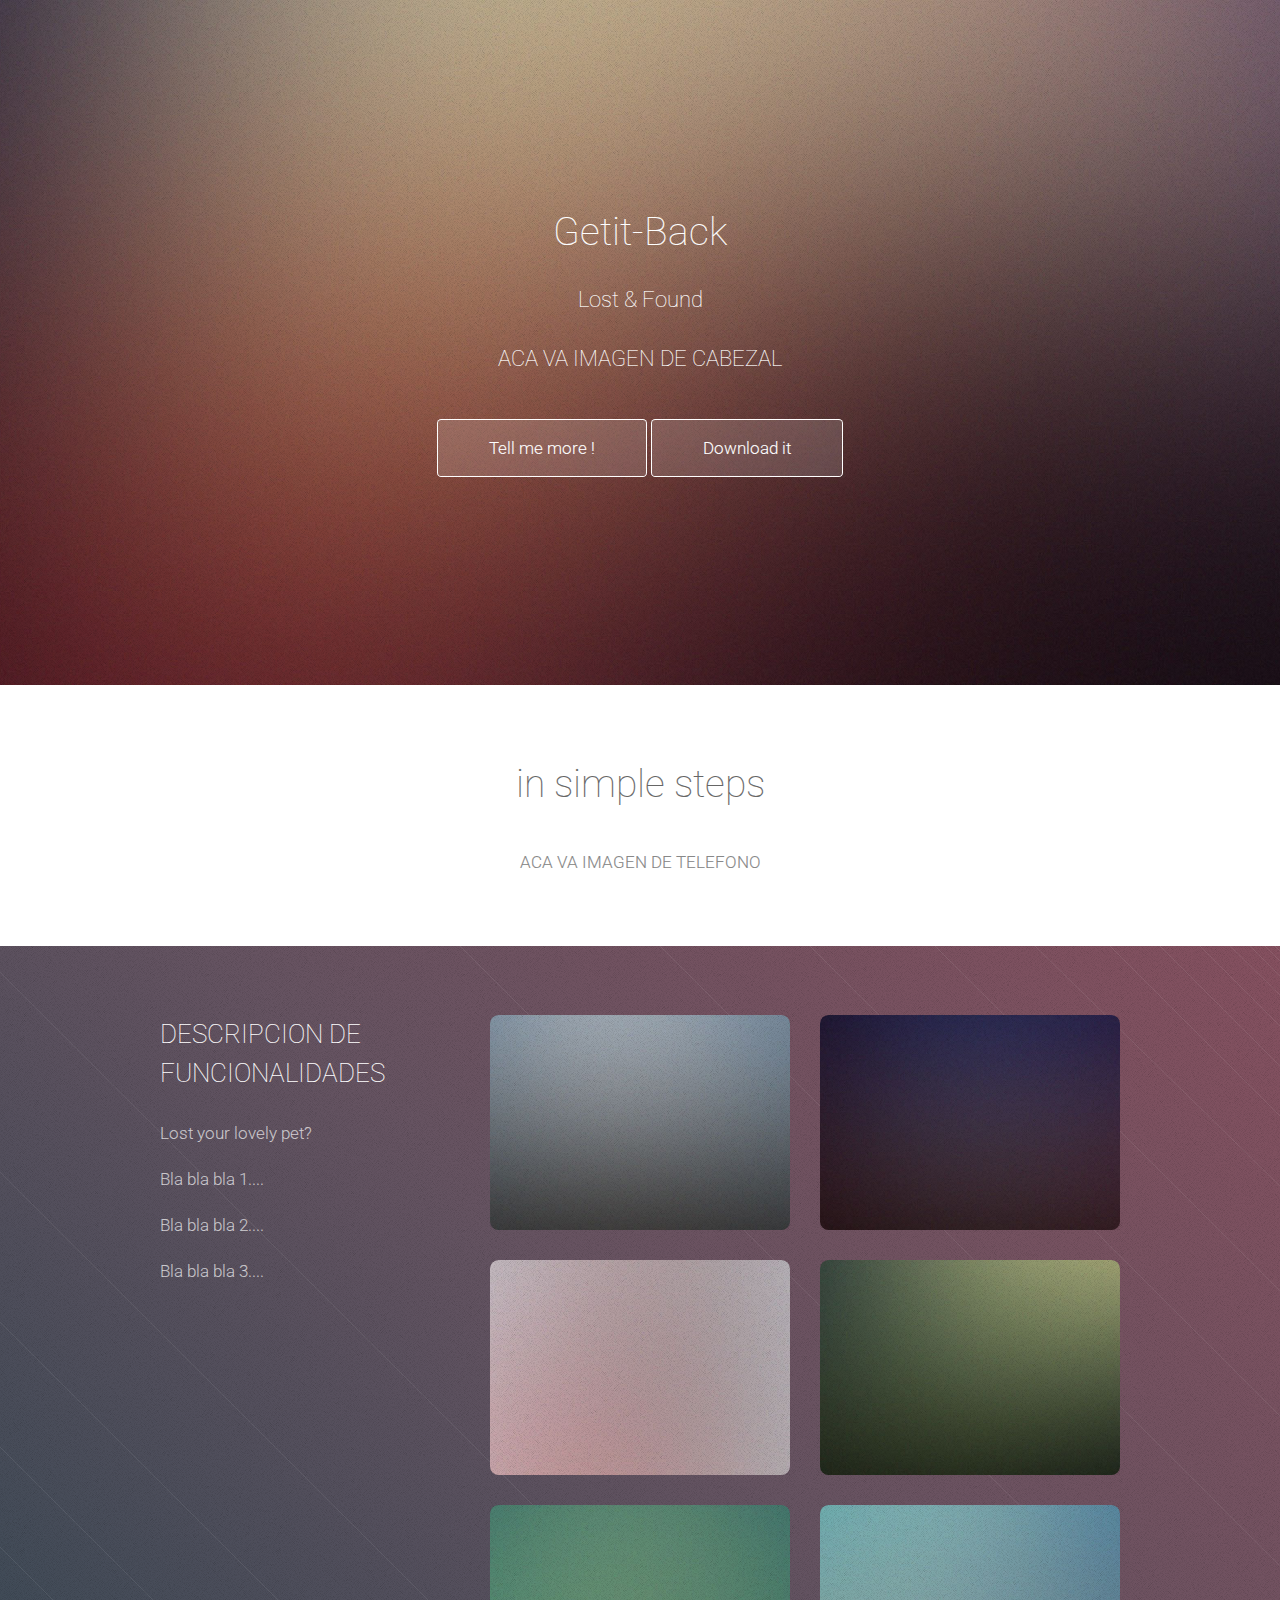
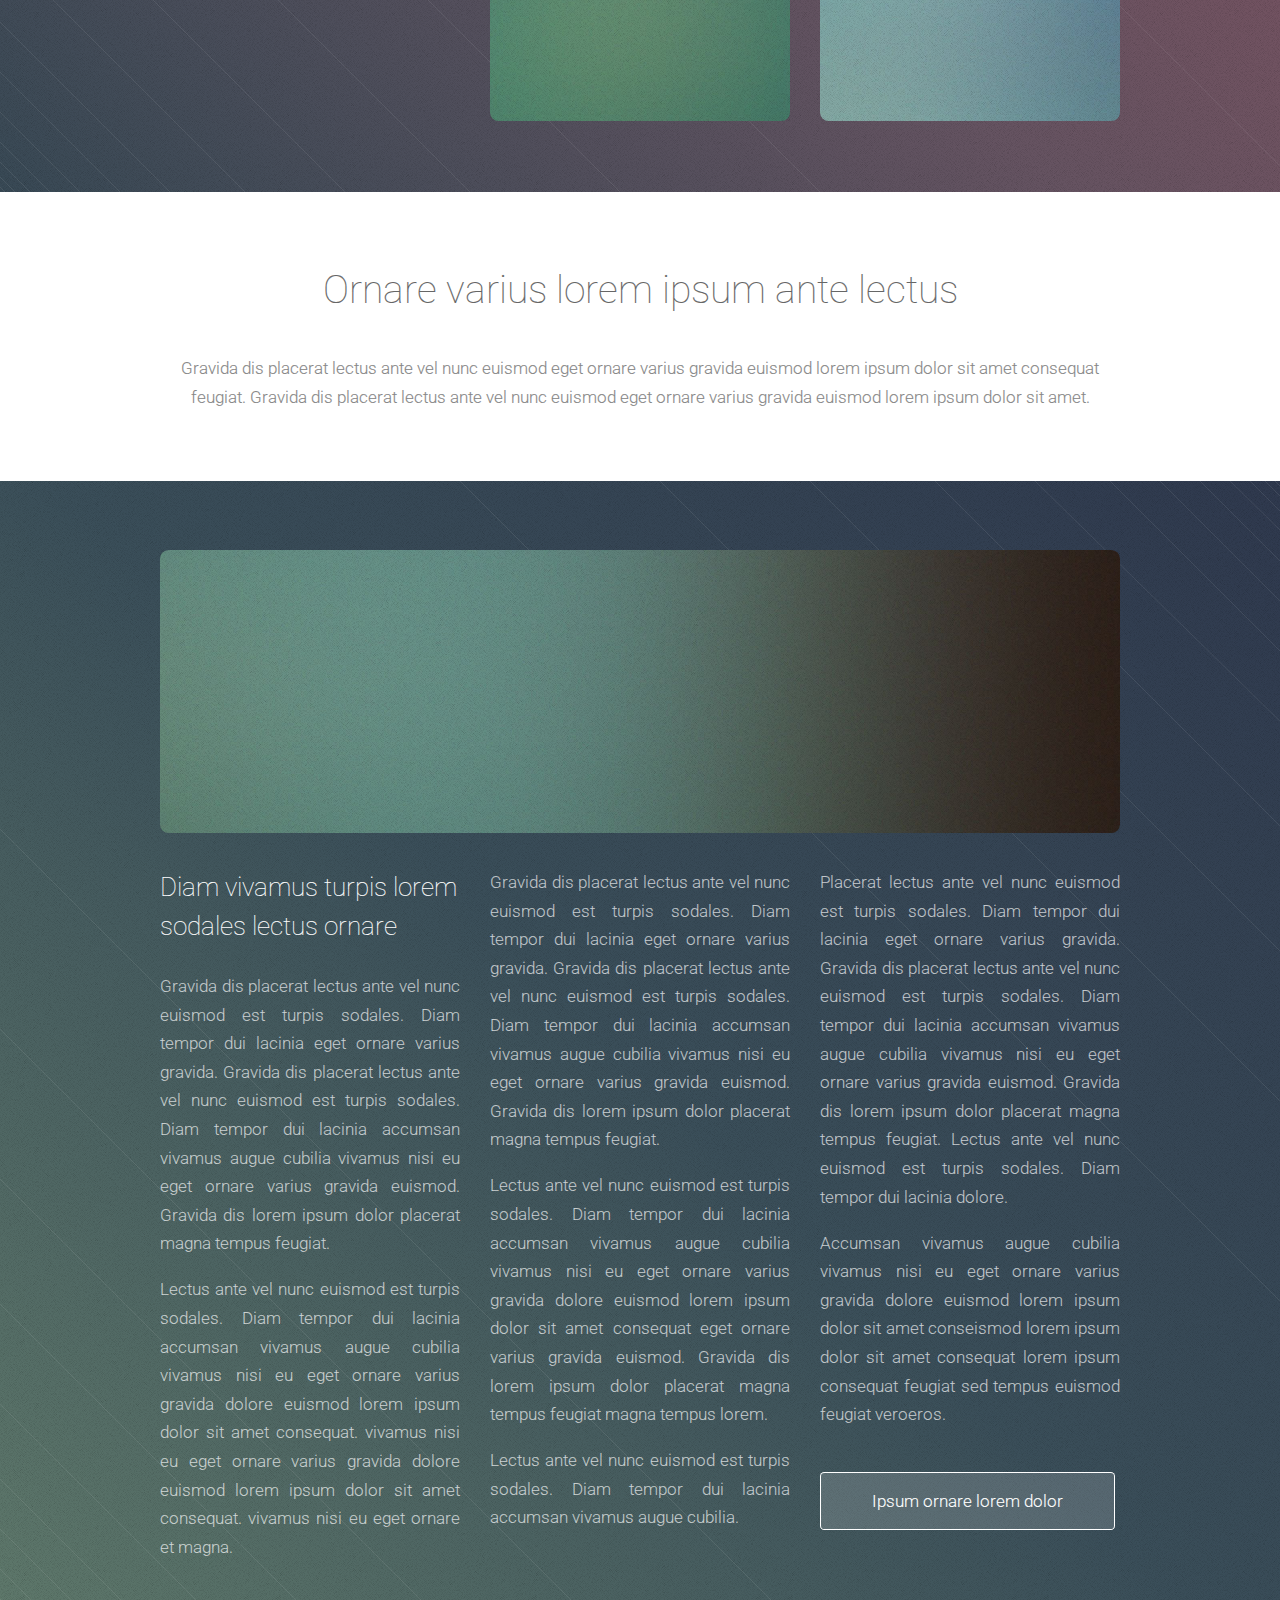
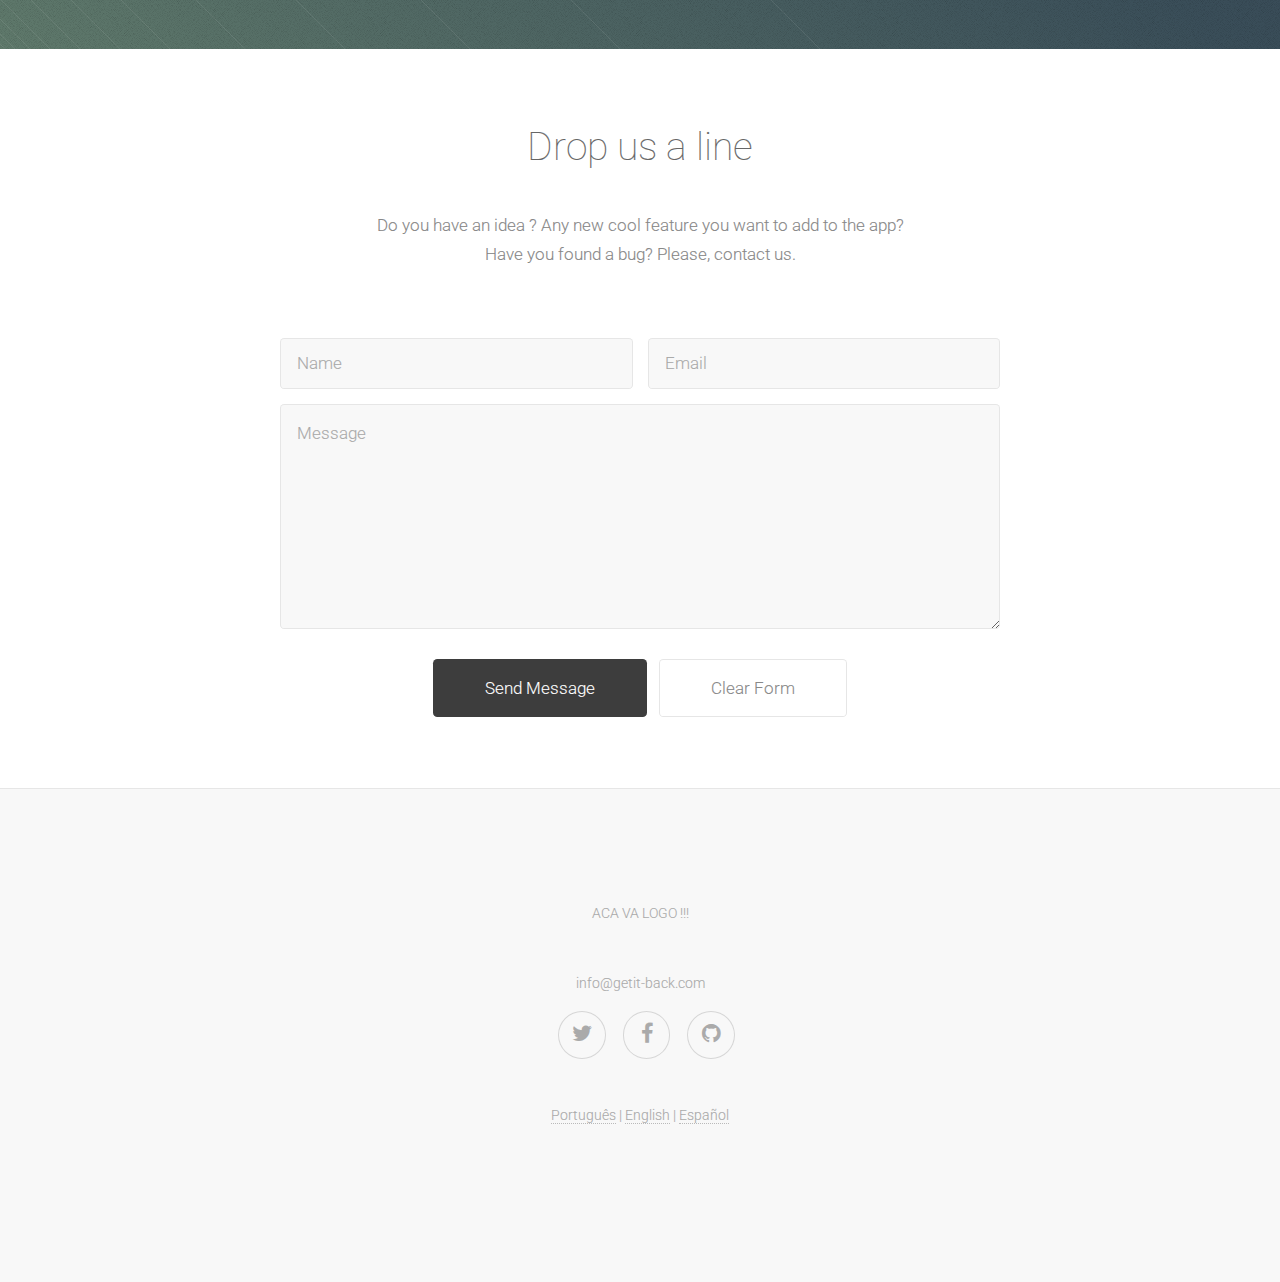
==== index.html @ 17715664 "version 1" ====
<!DOCTYPE HTML>
<!--
        Getit-back.com
	Free for personal and commercial use under the CCA 3.0 license
-->
<html>
	<head>
		<title>Getit Back</title>
		<meta http-equiv="content-type" content="text/html; charset=utf-8" />
		<meta name="description" content="" />
		<meta name="keywords" content="" />
		<!--[if lte IE 8]><script src="css/ie/html5shiv.js"></script><![endif]-->
		<script src="js/jquery.min.js"></script>
		<script src="js/jquery.scrolly.min.js"></script>
		<script src="js/skel.min.js"></script>
		<script src="js/init.js"></script>
		<noscript>
			<link rel="stylesheet" href="css/skel.css" />
			<link rel="stylesheet" href="css/style.css" />
			<link rel="stylesheet" href="css/style-wide.css" />
		</noscript>
		<!--[if lte IE 8]><link rel="stylesheet" href="css/ie/v8.css" /><![endif]-->
		<!--[if lte IE 9]><link rel="stylesheet" href="css/ie/v9.css" /><![endif]-->
	</head>
	<body>

		<!-- Header -->
			<section id="header" class="dark">
				<header>
					<h1>Getit-Back</h1>
					<p>Lost & Found</p>
                                        <p>ACA VA IMAGEN DE CABEZAL</p>
				</header>
				<footer>
					<a href="#second" class="button scrolly">Tell me more !</a>  <a href="http://play.google.com" class="button scrolly">Download it</a>
				</footer>
			</section>

 	<!-- First -->
		<!--
			<section id="first" class="main">

				<header>
					<div class="container">
						<h2>Find your lost objects</h2>
						<p>Getit Back your lost objects</p>
                                                <p>Get rewards for the ones you found</p>
					</div>
				</header>
				<div class="content dark style1 featured">
					<div class="container">
						<div class="row">
							<div class="4u">
								<section>
									<span class="feature-icon"><span class="icon fa-clock-o"></span></span>
									<header>
										<h3>Gravida</h3>
									</header>
									<p>Gravida dis placerat lectus ante vel nunc euismod est turpis sodales.
									Diam tempor dui lacinia accumsan vivamus. Gravida dis placerat lectus
									ante vel nunc euismod est turpis sodales. Diam tempor dui lacinia
									accumsan vivamus.</p>
								</section>
							</div>
							<div class="4u">
								<section>
									<span class="feature-icon"><span class="icon fa-bolt"></span></span>
									<header>
										<h3>Vivamus</h3>
									</header>
									<p>Gravida dis placerat lectus ante vel nunc euismod est turpis sodales.
									Diam tempor dui lacinia accumsan vivamus. Gravida dis placerat lectus
									ante vel nunc euismod est turpis sodales. Diam tempor dui lacinia
									accumsan vivamus.</p>
								</section>
							</div>
							<div class="4u">
								<section>
									<span class="feature-icon"><span class="icon fa-cloud"></span></span>
									<header>
										<h3>Accumsan</h3>
									</header>
									<p>Gravida dis placerat lectus ante vel nunc euismod est turpis sodales.
									Diam tempor dui lacinia accumsan vivamus. Gravida dis placerat lectus
									ante vel nunc euismod est turpis sodales. Diam tempor dui lacinia
									accumsan vivamus.</p>
								</section>
							</div>
						</div>
						<div class="row">
							<div class="12u">
								<footer>
									<a href="#second" class="button scrolly">Gravida tempor lacinia</a>
								</footer>
							</div>
						</div>
					</div>
				</div>
			</section>
                                 -->
		<!-- Second -->
			<section id="second" class="main">
				<header>
					<div class="container">
						<h2>in simple steps</h2>
						<p>ACA VA IMAGEN DE TELEFONO </p>
					</div>
				</header>
				<div class="content dark style2">
					<div class="container">
						<div class="row">
							<div class="4u">
								<section>
									<h3>DESCRIPCION DE FUNCIONALIDADES</h3>
									<p>Lost your lovely pet?</p>
									<p>Bla bla bla 1....</p>
									<p>Bla bla bla 2....</p>
									<p>Bla bla bla 3....</p>
									<footer>
									<!--	<a href="#third" class="button scrolly">Accumsan nisi tempor</a>-->
									</footer>
								</section>
							</div>
							<div class="8u">
								<div class="row no-collapse">
									<div class="6u"><a href="#" class="image fit"><img src="images/pic01.jpg" alt="" /></a></div>
									<div class="6u"><a href="#" class="image fit"><img src="images/pic02.jpg" alt="" /></a></div>
								</div>
								<div class="row no-collapse">
									<div class="6u"><a href="#" class="image fit"><img src="images/pic03.jpg" alt="" /></a></div>
									<div class="6u"><a href="#" class="image fit"><img src="images/pic04.jpg" alt="" /></a></div>
								</div>
								<div class="row no-collapse">
									<div class="6u"><a href="#" class="image fit"><img src="images/pic05.jpg" alt="" /></a></div>
									<div class="6u"><a href="#" class="image fit"><img src="images/pic06.jpg" alt="" /></a></div>
								</div>
							</div>
						</div>
					</div>
				</div>
			</section>
			
		<!-- Third -->

			<section id="third" class="main">
				<header>
					<div class="container">
						<h2>Ornare varius lorem ipsum ante lectus</h2>
						<p>Gravida dis placerat lectus ante vel nunc euismod eget ornare varius gravida euismod lorem ipsum dolor sit amet consequat<br />
						feugiat. Gravida dis placerat lectus ante vel nunc euismod eget ornare varius gravida euismod lorem ipsum dolor sit amet.</p>
					</div>
				</header>
				<div class="content dark style3">
					<div class="container">
						<span class="image featured"><img src="images/pic07.jpg" alt="" /></span>
						<div class="row">
							<div class="4u">
								<h3>Diam vivamus turpis lorem sodales lectus ornare</h3>
								<p>Gravida dis placerat lectus ante vel nunc euismod est turpis sodales. Diam 
								tempor dui lacinia eget ornare varius gravida. Gravida dis placerat lectus ante 
								vel nunc euismod est turpis sodales. Diam tempor dui lacinia accumsan vivamus 
								augue cubilia vivamus nisi eu eget ornare varius gravida euismod.  Gravida dis 
								lorem ipsum dolor placerat magna tempus feugiat.</p>
								<p>Lectus ante vel nunc euismod est turpis sodales. Diam tempor dui lacinia 
								accumsan vivamus augue cubilia vivamus nisi eu eget ornare varius gravida dolore 
								euismod lorem ipsum dolor sit amet consequat. vivamus nisi eu eget ornare varius 
								gravida dolore euismod lorem ipsum dolor sit amet consequat. vivamus nisi eu 
								eget ornare et magna.</p>
							</div>
							<div class="4u">
								<p>Gravida dis placerat lectus ante vel nunc euismod est turpis sodales. Diam 
								tempor dui lacinia eget ornare varius gravida. Gravida dis placerat lectus ante 
								vel nunc euismod est turpis sodales. Diam tempor dui lacinia accumsan vivamus 
								augue cubilia vivamus nisi eu eget ornare varius gravida euismod.  Gravida dis 
								lorem ipsum dolor placerat magna tempus feugiat.</p>
								<p>Lectus ante vel nunc euismod est turpis sodales. Diam tempor dui lacinia 
								accumsan vivamus augue cubilia vivamus nisi eu eget ornare varius gravida dolore 
								euismod lorem ipsum dolor sit amet consequat eget ornare varius gravida euismod.
								Gravida dis lorem ipsum dolor placerat magna tempus feugiat magna tempus lorem.</p>
								<p>Lectus ante vel nunc euismod est turpis sodales. Diam tempor dui lacinia 
								accumsan vivamus augue cubilia.</p>
							</div>
							<div class="4u">
								<p>Placerat lectus ante vel nunc euismod est turpis sodales. Diam tempor dui 
								lacinia eget ornare varius gravida. Gravida dis placerat lectus ante vel nunc 
								euismod est turpis sodales. Diam tempor dui lacinia accumsan vivamus augue 
								cubilia vivamus nisi eu eget ornare varius gravida euismod.  Gravida dis 
								lorem ipsum dolor placerat magna tempus feugiat. Lectus ante vel nunc euismod 
								est turpis sodales. Diam tempor dui lacinia dolore.</p>
								<p>Accumsan vivamus augue cubilia vivamus nisi eu eget ornare varius gravida 
								dolore euismod lorem ipsum dolor sit amet conseismod lorem ipsum dolor sit amet 
								consequat lorem ipsum consequat feugiat sed tempus euismod feugiat veroeros.</p>
								<footer>
									<a href="#fourth" class="button scrolly">Ipsum ornare lorem dolor</a>
								</footer>
							</div>
						</div>
					</div>
				</div>
			</section>
                              
		<!-- Fourth -->
			<section id="fourth" class="main">
				<header>
					<div class="container">
						<h2>Drop us a line</h2>
						<p>Do you have an idea ? Any new cool feature you want to add to the app?  <br />
						Have you found a bug? Please, contact us.</p>
					</div>
				</header>
				<div class="content style4 featured">
					<div class="container 75%">
						<form method="post" action="#">
							<div class="row 50%">
								<div class="6u"><input type="text" placeholder="Name" /></div>
								<div class="6u"><input type="text" placeholder="Email" /></div>
							</div>
							<div class="row 50%">
								<div class="12u"><textarea name="message" placeholder="Message"></textarea></div>
							</div>
							<div class="row">
								<div class="12u">
									<ul class="actions">
										<li><input type="submit" class="button" value="Send Message" /></li>
										<li><input type="reset" class="button alt" value="Clear Form" /></li>
									</ul>
								</div>
							</div>
						</form>
					</div>
				</div>
			</section>

		<!-- Footer -->
			<section id="footer">
			
                               <div class="copyright">
					<ul class="menu">
						<li>ACA VA LOGO !!! </li>
					</ul>
				</div>

                                <div class="copyright">
					<ul class="menu">
						<li>info@getit-back.com </li>
					</ul>
				</div>

				<ul class="icons">

					<li><a href="" class="icon fa-twitter"><span class="label">Twitter</span></a></li>
					<li><a href="#" class="icon fa-facebook"><span class="label">Facebook</span></a></li>
					<li><a href="https://github.com/Getit-back" class="icon fa-github"><span class="label">GitHub</span></a></li>
				</ul>
				<div class="copyright">
					<ul class="menu">
						<li><a href="./pt/">Portugu&ecirc;s</a> | <a href="#">English</a> | <a href="./es/">Espa&ntilde;ol</a></li>
					</ul>
				</div>
			</section>

	</body>
</html>
---- css/skel.css ----
/* Resets (http://meyerweb.com/eric/tools/css/reset/ | v2.0 | 20110126 | License: none (public domain)) */

	html,body,div,span,applet,object,iframe,h1,h2,h3,h4,h5,h6,p,blockquote,pre,a,abbr,acronym,address,big,cite,code,del,dfn,em,img,ins,kbd,q,s,samp,small,strike,strong,sub,sup,tt,var,b,u,i,center,dl,dt,dd,ol,ul,li,fieldset,form,label,legend,table,caption,tbody,tfoot,thead,tr,th,td,article,aside,canvas,details,embed,figure,figcaption,footer,header,hgroup,menu,nav,output,ruby,section,summary,time,mark,audio,video{margin:0;padding:0;border:0;font-size:100%;font:inherit;vertical-align:baseline;}article,aside,details,figcaption,figure,footer,header,hgroup,menu,nav,section{display:block;}body{line-height:1;}ol,ul{list-style:none;}blockquote,q{quotes:none;}blockquote:before,blockquote:after,q:before,q:after{content:'';content:none;}table{border-collapse:collapse;border-spacing:0;}body{-webkit-text-size-adjust:none}

/* Box Model */

	*, *:before, *:after {
		-moz-box-sizing: border-box;
		-webkit-box-sizing: border-box;
		box-sizing: border-box;
	}

/* Container */

	body {
		/* min-width: (containers) */
		min-width: 1200px;
	}

	.container {
		margin-left: auto;
		margin-right: auto;
		
		/* width: (containers) */
		width: 1200px;
	}

	/* Modifiers */

		/* 125% */
			.container.\31 25\25 {
				width: 100%;
				
				/* max-width: (containers * 1.25) */
				max-width: 1500px;

				/* min-width: (containers) */
				min-width: 1200px;
			}

		/* 75% */
			.container.\37 5\25 {
				
				/* width: (containers * 0.75) */
				width: 900px;

			}

		/* 50% */
			.container.\35 0\25 {
				
				/* width: (containers * 0.50) */
				width: 600px;

			}

		/* 25% */
			.container.\32 5\25 {
				
				/* width: (containers * 0.25) */
				width: 300px;

			}

/* Grid */

	.row {
		border-bottom: solid 1px transparent;
	}
	
	.row > * {
		float: left;
	}
	
	.row:after, .row:before {
		content: '';
		display: block;
		clear: both;
		height: 0;
	}
	
	.row.uniform > * > :first-child {
		margin-top: 0;
	}
	
	.row.uniform > * > :last-child {
		margin-bottom: 0;
	}

	/* Gutters */

		/* Normal */
		
			.row > * {
				/* padding: (gutters.horizontal) 0 0 (gutters.vertical) */
				padding: 40px 0 0 40px;
			}

			.row {
				/* margin: -(gutters.horizontal) 0 0 -(gutters.vertical) */
				margin: -40px 0 0 -40px;
			}
			
			.row.uniform > * {
				/* padding: (gutters.vertical) 0 0 (gutters.vertical) */
				padding: 40px 0 0 40px;
			}

			.row.uniform {
				/* margin: -(gutters.vertical) 0 0 -(gutters.vertical) */
				margin: -40px 0 0 -40px;
			}
			
		/* 200% */
		
			.row.\32 00\25 > * {
				/* padding: (gutters.horizontal) 0 0 (gutters.vertical) */
				padding: 80px 0 0 80px;
			}

			.row.\32 00\25 {
				/* margin: -(gutters.horizontal) 0 0 -(gutters.vertical) */
				margin: -80px 0 0 -80px;
			}

			.row.uniform.\32 00\25 > * {
				/* padding: (gutters.vertical) 0 0 (gutters.vertical) */
				padding: 80px 0 0 80px;
			}

			.row.uniform.\32 00\25 {
				/* margin: -(gutters.vertical) 0 0 -(gutters.vertical) */
				margin: -80px 0 0 -80px;
			}

		/* 150% */
		
			.row.\31 50\25 > * {
				/* padding: (gutters.horizontal) 0 0 (gutters.vertical) */
				padding: 60px 0 0 60px;
			}

			.row.\31 50\25 {
				/* margin: -(gutters.horizontal) 0 0 -(gutters.vertical) */
				margin: -60px 0 0 -60px;
			}

			.row.uniform.\31 50\25 > * {
				/* padding: (gutters.vertical) 0 0 (gutters.vertical) */
				padding: 60px 0 0 60px;
			}

			.row.uniform.\31 50\25 {
				/* margin: -(gutters.vertical) 0 0 -(gutters.vertical) */
				margin: -60px 0 0 -60px;
			}

		/* 50% */
		
			.row.\35 0\25 > * {
				/* padding: (gutters.horizontal) 0 0 (gutters.vertical) */
				padding: 20px 0 0 20px;
			}

			.row.\35 0\25 {
				/* margin: -(gutters.horizontal) 0 0 -(gutters.vertical) */
				margin: -20px 0 0 -20px;
			}

			.row.uniform.\35 0\25 > * {
				/* padding: (gutters.vertical) 0 0 (gutters.vertical) */
				padding: 20px 0 0 20px;
			}

			.row.uniform.\35 0\25 {
				/* margin: -(gutters.vertical) 0 0 -(gutters.vertical) */
				margin: -20px 0 0 -20px;
			}

		/* 25% */
		
			.row.\32 5\25 > * {
				/* padding: (gutters.horizontal) 0 0 (gutters.vertical) */
				padding: 10px 0 0 10px;
			}

			.row.\32 5\25 {
				/* margin: -(gutters.horizontal) 0 0 -(gutters.vertical) */
				margin: -10px 0 0 -10px;
			}

			.row.uniform.\32 5\25 > * {
				/* padding: (gutters.vertical) 0 0 (gutters.vertical) */
				padding: 10px 0 0 10px;
			}

			.row.uniform.\32 5\25 {
				/* margin: -(gutters.vertical) 0 0 -(gutters.vertical) */
				margin: -10px 0 0 -10px;
			}

		/* 0% */
		
			.row.\30 \25 > * {
				/* padding: (gutters.horizontal) 0 0 (gutters.vertical) */
				padding: 0;
			}

			.row.\30 \25 {
				/* margin: -(gutters.horizontal) 0 0 -(gutters.vertical) */
				margin: 0;
			}

	/* Cells */

		.\31 2u, .\31 2u\24, .\31 2u\28 1\29, .\31 2u\24\28 1\29 { width: 100%; clear: none; }
		.\31 1u, .\31 1u\24, .\31 1u\28 1\29, .\31 1u\24\28 1\29 { width: 91.6666666667%; clear: none; }
		.\31 0u, .\31 0u\24, .\31 0u\28 1\29, .\31 0u\24\28 1\29 { width: 83.3333333333%; clear: none; }
		.\39 u, .\39 u\24, .\39 u\28 1\29, .\39 u\24\28 1\29 { width: 75%; clear: none; }
		.\38 u, .\38 u\24, .\38 u\28 1\29, .\38 u\24\28 1\29 { width: 66.6666666667%; clear: none; }
		.\37 u, .\37 u\24, .\37 u\28 1\29, .\37 u\24\28 1\29 { width: 58.3333333333%; clear: none; }
		.\36 u, .\36 u\24, .\36 u\28 1\29, .\36 u\24\28 1\29 { width: 50%; clear: none; }
		.\35 u, .\35 u\24, .\35 u\28 1\29, .\35 u\24\28 1\29 { width: 41.6666666667%; clear: none; }
		.\34 u, .\34 u\24, .\34 u\28 1\29, .\34 u\24\28 1\29 { width: 33.3333333333%; clear: none; }
		.\33 u, .\33 u\24, .\33 u\28 1\29, .\33 u\24\28 1\29 { width: 25%; clear: none; }
		.\32 u, .\32 u\24, .\32 u\28 1\29, .\32 u\24\28 1\29 { width: 16.6666666667%; clear: none; }
		.\31 u, .\31 u\24, .\31 u\28 1\29, .\31 u\24\28 1\29 { width: 8.3333333333%; clear: none; }

		.\31 2u\24 + *, .\31 2u\24\28 1\29 + *,
		.\31 1u\24 + *, .\31 1u\24\28 1\29 + *,
		.\31 0u\24 + *, .\31 0u\24\28 1\29 + *,
		.\39 u\24 + *, .\39 u\24\28 1\29 + *,
		.\38 u\24 + *, .\38 u\24\28 1\29 + *,
		.\37 u\24 + *, .\37 u\24\28 1\29 + *,
		.\36 u\24 + *, .\36 u\24\28 1\29 + *,
		.\35 u\24 + *, .\35 u\24\28 1\29 + *,
		.\34 u\24 + *, .\34 u\24\28 1\29 + *,
		.\33 u\24 + *, .\33 u\24\28 1\29 + *,
		.\32 u\24 + *, .\32 u\24\28 1\29 + *,
		.\31 u\24  + *,  .\31 u\24\28 1\29 + * {
			clear: left;
		}
			
		.\-11u { margin-left: 91.6666666667% }
		.\-10u { margin-left: 83.3333333333% }
		.\-9u { margin-left: 75% }
		.\-8u { margin-left: 66.6666666667% }
		.\-7u { margin-left: 58.3333333333% }
		.\-6u { margin-left: 50% }
		.\-5u { margin-left: 41.6666666667% }
		.\-4u { margin-left: 33.3333333333% }
		.\-3u { margin-left: 25% }
		.\-2u { margin-left: 16.6666666667% }
		.\-1u { margin-left: 8.3333333333% }
---- css/style.css ----
@charset 'UTF-8';
@import url("font-awesome.min.css");
@import url("http://fonts.googleapis.com/css?family=Roboto:100,100italic,300,300italic,400,400italic");

/*
	Tessellate by HTML5 UP
	html5up.net | @n33co
	Free for personal and commercial use under the CCA 3.0 license (html5up.net/license)
*/

/*********************************************************************************/
/* Basic                                                                         */
/*********************************************************************************/

	body
	{
		background: #F8F8F8;
	}

		body.is-loading *
		{
			-moz-transition: none !important;
			-webkit-transition: none !important;
			-o-transition: none !important;
			-ms-transition: none !important;
			transition: none !important;
			-moz-animation: none !important;
			-webkit-animation: none !important;
			-o-animation: none !important;
			-ms-animation: none !important;
			animation: none !important;
		}

	body,input,textarea,select
	{
		font-family: 'Roboto', sans-serif;
		font-weight: 300;
		font-size: 17pt;
		line-height: 1.75em;
		color: #888;
		-webkit-text-stroke: 0.1px;
	}

	h1,h2,h3,h4,h5,h6
	{
		color: #666;
		margin: 0 0 1em 0;
		font-weight: 100;
		line-height: 1.5em;
	}
	
		h1 a, h2 a, h3 a, h4 a, h5 a, h6 a
		{
			color: inherit;
			text-decoration: none;
		}

		.dark h1,
		.dark h2,
		.dark h3,
		.dark h4,
		.dark h5,
		.dark h6
		{
			color: #fff;
		}
		
	strong, b
	{
		font-weight: 400;
		color: inherit;
	}
	
		.dark strong, .dark b
		{
			color: #fff;
			color: rgba(255,255,255,0.85);
		}
	
	em, i
	{
		font-style: italic;
	}

	a
	{
		color: inherit;
		text-decoration: none;
		border-bottom: dotted 1px rgba(0,0,0,0.25);
		-moz-transition: border-bottom-color 0.25s ease-in-out;
		-webkit-transition: border-bottom-color 0.25s ease-in-out;
		-o-transition: border-bottom-color 0.25s ease-in-out;
		-ms-transition: border-bottom-color 0.25s ease-in-out;
		transition: border-bottom-color 0.25s ease-in-out;
	}
	
		a:hover
		{
			border-bottom-color: rgba(0,0,0,0);
		}

		.dark a
		{
			color: #fff;
			border-bottom-color: rgba(255,255,255,0.5);
		}

			.dark a:hover
			{
				border-bottom-color: rgba(255,255,255,0);
			}

	sub
	{
		position: relative;
		top: 0.5em;
		font-size: 0.8em;
	}
	
	sup
	{
		position: relative;
		top: -0.5em;
		font-size: 0.8em;
	}
	
	hr
	{
		border: 0;
		border-top: solid 1px #e6e6e6;
		margin: 2em 0 2em 0;
	}

		.dark hr
		{
			border-top-color: rgba(255,255,255,0.5);
		}
	
	blockquote
	{
		border-left: solid 0.25em #e6e6e6;
		padding: 1em 0 1em 2em;
		font-style: italic;
	}

		.dark blockquote
		{
			border-left-color: rgba(255,255,255,0.5);
		}
	
	p, ul, ol, dl, table
	{
		margin-bottom: 1em;
	}
	
	p
	{
		text-align: justify;
	}

	header
	{
		margin-bottom: 1em;
	}
	
		header h1,
		header h2,
		header h3,
		header h4,
		header h5,
		header h6
		{
			margin: 0;
		}
	
		header p
		{
			display: block;
			margin: 0;
			padding: 0.25em 0 0.5em 0;
		}
		
	footer
	{
		padding-top: 1.5em;
	}

	br.clear
	{
		clear: both;
	}
	
	.featured
	{
		text-align: center;
	}
	
		.featured p
		{
			text-align: center;
		}

	/* Sections/Article */
	
		section,
		article
		{
			margin-bottom: 3em;
		}
		
			section > :last-child,
			article > :last-child
			{
				margin-bottom: 0;
			}

			section:last-child,
			article:last-child
			{
				margin-bottom: 0;
			}

			.row > section,
			.row > article
			{
				margin-bottom: 0;
			}

	/* Image */

		.image
		{
			position: relative;
			display: inline-block;
			border: 0;
		}

			.image:after
			{
				content: '';
				position: absolute;
				left: 0;
				top: 0;
				width: 100%;
				height: 100%;
				background: url('images/overlay.png');
			}
		
			.image img
			{
				display: block;
				width: 100%;
				border-radius: 0.5em;
			}

			.image.featured
			{
				display: block;
				width: 100%;
				margin: 0 0 2em 0;
			}
			
			.image.fit
			{
				display: block;
				width: 100%;
			}
			
			.image.left
			{
				float: left;
				margin: 0 2em 2em 0;
			}
			
			.image.centered
			{
				display: block;
				margin: 0 0 2em 0;
			}

				.image.centered img
				{
					margin: 0 auto;
					width: auto;
				}

	/* List */

		ul.default
		{
			list-style: disc;
			padding-left: 1em;
		}
		
			ul.default li
			{
				padding-left: 0.5em;
			}		

		ul.icons
		{
			cursor: default;
		}	
		
			ul.icons li
			{
				display: inline-block;
				padding-left: 0.75em;
			}
			
				ul.icons a
				{
					display: inline-block;
					width: 2.75em;
					height: 2.75em;
					line-height: 2.8em;
					text-align: center;
					border: 0;
					box-shadow: inset 0 0 0 1px #e6e6e6;
					border-radius: 100%;
					color: #aaa;
					-moz-transition: background-color 0.25s ease-in-out;
					-webkit-transition: background-color 0.25s ease-in-out;
					-o-transition: background-color 0.25s ease-in-out;
					-ms-transition: background-color 0.25s ease-in-out;
					transition: background-color 0.25s ease-in-out;
				}

					ul.icons a:hover
					{
						background: rgba(0,0,0,0.025);
					}

		ul.menu
		{
			cursor: default;
		}
		
			ul.menu li
			{
				display: inline-block;
				line-height: 1em;
				border-left: solid 1px #e6e6e6;
				padding: 0 0 0 0.5em;
				margin: 0 0 0 0.5em;
			}
			
			ul.menu li:first-child
			{
				border-left: 0;
				padding-left: 0;
				margin-left: 0;
			}

		ul.actions
		{
			cursor: default;
		}
		
			ul.actions li
			{
				display: inline-block;
				margin: 0 0 0 0.5em;
			}
			
			ul.actions li:first-child
			{
				margin-left: 0;
			}

		ol.default
		{
			list-style: decimal;
			padding-left: 1.25em;
		}

			ol.default li
			{
				padding-left: 0.25em;
			}

	/* Form */

		form
		{
		}
		
			form .actions
			{
				margin-bottom: 0;
			}
			
			form label
			{
				display: block;
			}
		
			form input[type="text"],
			form input[type="email"],
			form input[type="password"],
			form select,
			form .select,
			form textarea
			{
				display: block;
				box-shadow: inset 0 0 0 1px #e6e6e6;
				background: #f8f8f8;
				width: 100%;
				padding: 0.85em 1em 0.85em 1em;
				border-radius: 0.25em;
				border: 0;
				-moz-transition: all 0.25s ease-in-out;
				-webkit-transition: all 0.25s ease-in-out;
				-o-transition: all 0.25s ease-in-out;
				-ms-transition: all 0.25s ease-in-out;
				transition: all 0.25s ease-in-out;
				-moz-appearance: none;
				-webkit-appearance: none;
				-o-appearance: none;
				-ms-appearance: none;
				appearance: none;
			}

				form input[type="text"]:focus,
				form input[type="email"]:focus,
				form input[type="password"]:focus,
				form select:focus,
				form .select.focus,
				form textarea:focus
				{
					outline: 0;
					box-shadow: inset 0 0 0 1px #afd9e0;
					background: #fcfcfc;
				}

			form input[type="text"],
			form input[type="email"],
			form input[type="password"],
			form select
			{
				line-height: 1.25em;
			}

			form textarea
			{
				min-height: 13em;
			}
			
			form select
			{
				position: relative;
			}
			
				form select option:not(:checked)
				{
					color: #000;
				}

			form .select
			{
				position: relative;
				padding: 0;
				overflow-x: hidden;
				outline: 0;
			}
			
				form .select select
				{
					width: calc(100% + 2em);
					background: none !important;
					box-shadow: none !important;
					border: 0 !important;
					cursor: pointer;
				}
				
				form .select select::-moz-focus-inner
				{
					border: 0;
					outline: 0;
				}
				
				form .select:before
				{
					content: '';
					position: absolute;
					top: 15%;
					right: 1em;
					width: 1.25em;
					height: 75%;
					background: url('images/arrow.svg') center center no-repeat;
					background-size: contain;
					z-index: 0;
				}

					form .select select::-ms-expand
					{
						display: none;
					}

					.dark form .select:before
					{
						background: url('images/dark-arrow.svg') center center no-repeat;
						background-size: contain;
					}
			
			form ::-moz-focus-inner
			{
				border: 0;
			}

			form .formerize-placeholder { color: #555 !important; }
			form ::-webkit-input-placeholder { color: #aaa !important; }
			form :-moz-placeholder { color: #555 !important; }
			form ::-moz-placeholder { color: #555 !important; }
			form :-ms-input-placeholder { color: #555 !important; }

		.dark form
		{
		}

			.dark form input[type="text"],
			.dark form input[type="email"],
			.dark form input[type="password"],
			.dark form select,
			.dark form .select,
			.dark form textarea
			{
				background: none;
				box-shadow: inset 0 0 0 1px rgba(255,255,255,0.5);
				color: #fff;
			}

				.dark form input[type="text"]:focus,
				.dark form input[type="email"]:focus,
				.dark form input[type="password"]:focus,
				.dark form select:focus,
				.dark form .select.focus,
				.dark form textarea:focus
				{
					background: rgba(255,255,255,0.1);
					box-shadow: inset 0 0 0 1px #fff;
				}
			
			.dark form .formerize-placeholder { color: #aaa !important; color: rgba(255,255,255,0.85) !important; }
			.dark form ::-webkit-input-placeholder { color: rgba(255,255,255,0.85) !important; }
			.dark form :-moz-placeholder { color: rgba(255,255,255,0.85) !important; }
			.dark form ::-moz-placeholder { color: rgba(255,255,255,0.85) !important; }
			.dark form :-ms-input-placeholder { color: rgba(255,255,255,0.85) !important; }
			
	/* Table */
	
		table
		{
			width: 100%;
		}
		
			table.default
			{
				width: 100%;
				border-collapse: collapse;
			}

				table.default tbody
				{
				}

				table.default tbody tr
				{
					border: solid 1px #e6e6e6;
				}
			
				table.default tbody tr:nth-child(2n+2)
				{
					background: #f8f8f8;
				}
				
				table.default td
				{
					padding: 0.5em 1em 0.5em 1em;
				}
				
				table.default th
				{
					text-align: left;
					padding: 0.5em 1em 1em 1em;
				}
			
				table.default thead
				{
				}

				table.default tfoot
				{
				}
				
					table.default tfoot td
					{
						padding-top: 1em;
					}
				
				table.default tbody
				{
				}

			.dark table.default
			{
			}

				.dark table.default tbody
				{
				}
			
					.dark table.default tbody tr
					{
						border-color: rgba(255,255,255,0.5);
					}
				
					.dark table.default tbody tr:nth-child(2n+2)
					{
						background: rgba(255,255,255,0.1);
					}
	
	/* Button */
		
		input[type="button"],
		input[type="submit"],
		input[type="reset"],
		.button
		{
			-webkit-appearance: none;
			position: relative;
			display: inline-block;
			background: #3d3d3d;
			padding: 0.85em 3em 0.85em 3em;
			border-radius: 0.25em;
			cursor: pointer;
			border: 0;
			color: #fff;
			text-align: center;
			text-decoration: none;
			-moz-transition: all 0.25s ease-in-out;
			-webkit-transition: all 0.25s ease-in-out;
			-o-transition: all 0.25s ease-in-out;
			-ms-transition: all 0.25s ease-in-out;
			transition: all 0.25s ease-in-out;
		}

			input[type="button"]:hover,
			input[type="submit"]:hover,
			input[type="reset"]:hover,
			.button:hover
			{
				background: #4f4f4f;
			}
			
		input[type="button"].alt,
		input[type="submit"].alt,
		input[type="reset"].alt,
		.button.alt
		{
			color: inherit;
			box-shadow: inset 0 0 0 1px #e6e6e6;
			background: none;
		}
		
			input[type="button"].alt:hover,
			input[type="submit"].alt:hover,
			input[type="reset"].alt:hover,
			.button.alt:hover
			{
				background: rgba(0,0,0,0.025);
			}

			.dark input[type="button"],
			.dark input[type="submit"],
			.dark input[type="reset"],
			.dark .button
			{
				background: rgba(255,255,255,0.15);
				box-shadow: inset 0 0 0 1px #fff;
				color: #fff;
			}
			
				.dark input[type="button"]:hover,
				.dark input[type="submit"]:hover,
				.dark input[type="reset"]:hover,
				.dark .button:hover
				{
					background: rgba(255,255,255,0.25);
				}

			.dark input[type="button"].alt,
			.dark input[type="submit"].alt,
			.dark input[type="reset"].alt,
			.dark .button.alt
			{
				background: none;
				box-shadow: inset 0 0 0 1px rgba(255,255,255,0.5);
			}

				.dark input[type="button"].alt:hover,
				.dark input[type="submit"].alt:hover,
				.dark input[type="reset"].alt:hover,
				.dark .button.alt:hover
				{
					background: rgba(255,255,255,0.15);
					box-shadow: inset 0 0 0 1px #fff;
				}

	/* Feature Icon */

		.feature-icon
		{
			display: inline-block;
			position: relative;
			padding-bottom: 5em;
			margin-bottom: 2.75em;
			cursor: default;
		}
		
			.feature-icon .icon
			{
				display: inline-block;
				width: 2em;
				height: 2em;
				font-size: 4.5em;
				border-radius: 100%;
				box-shadow: inset 0 0 0 1px #666;
				color: #666;
				line-height: 2.1em;
			}
		
			.feature-icon:before
			{
				content: '';
				background: #666;
				position: absolute;
				bottom: 0;
				left: 50%;
				margin-left: -0.325em;
				width: 0.65em;
				height: 0.65em;
				display: block;
				border-radius: 100%;
			}

			.feature-icon:after
			{
				content: '';
				position: absolute;
				left: 50%;
				bottom: 0.65em;
				width: 1px;
				height: 4.35em;
				background: #666;
				margin-left: -0.5px;
			}

			.dark .feature-icon
			{
			}

				.dark .feature-icon .icon
				{
					background: rgba(255,255,255,0.15);
					box-shadow: inset 0 0 0 1px rgba(255,255,255,0.5);
					color: #fff;
				}
			
				.dark .feature-icon:before
				{
					background: rgba(255,255,255,0.5);
				}

				.dark .feature-icon:after
				{
					background: rgba(255,255,255,0.5);
				}

	/* Dark */

		.dark
		{
			color: #aaa;
			color: rgba(255,255,255,0.65);
		}
			
/*********************************************************************************/
/* Icons                                                                         */
/*********************************************************************************/

	.icon {
		text-decoration: none;
	}

		.icon:before {
			display: inline-block;
			font-family: FontAwesome;
			font-size: 1.25em;
			text-decoration: none;
			font-style: normal;
			font-weight: normal;
			line-height: 1;
			-webkit-font-smoothing:antialiased;
			-moz-osx-font-smoothing:grayscale;
		}
		
		.icon > .label {
			display: none;
		}

/*********************************************************************************/
/* Header                                                                        */
/*********************************************************************************/

	#header
	{
		position: relative;
		margin: 0;
		background-image:			url('images/overlay.png'),			url('../images/header.jpg');
		background-size:			auto,								cover;
		background-position:		top left,							center center;
		background-repeat:			repeat,								no-repeat;
		padding: 14em 0 14em 0;
		text-align: center;
		color: #fff;
	}
	
		#header header
		{
		}
		
			#header header h1
			{
				font-size: 2.25em;
				line-height: 1.25em;
				margin-bottom: 0;
			}
			
			#header header p
			{
				margin-top: 1.25em;
				font-weight: 100;
				padding: 0;
				font-size: 1.25em;
				line-height: 1.5em;
				text-align: center;
			}
			
		#header footer
		{
			padding-top: 1.5em;
		}
	
/*********************************************************************************/
/* Main Sections                                                                 */
/*********************************************************************************/

	.main
	{
		position: relative;
		margin: 0;
	}
	
		.main > header
		{
			background: #fff;
			text-align: center;
			padding: 5em 0 5em 0;
			margin: 0;
		}
		
			.main > header h2
			{
				font-size: 2.25em;
				font-weight: 100;
				margin-bottom: 0;
			}
		
			.main > header p
			{
				margin: 2em 0 0 0;
				padding: 0;
				text-align: center;
			}

		.main > .content
		{
			padding: 6em 0 6em 0;
		}

			.main > .content > .container
			{
			}

			.main > .content h3
			{
				font-size: 1.5em;
			}

			.main > .content.dark
			{
				background: #433;
			}
			
			.main > .content.style1
			{
				background:	url('images/bgtr.svg') top right no-repeat,
							url('images/bgbl.svg') bottom left no-repeat,
							url('images/bgbl.svg') bottom left no-repeat,
							url('images/overlay.png'),
							linear-gradient(45deg, #b39c68, #a56365, #412e4c);
			}

			.main > .content.style2
			{
				background:	url('images/bgtr.svg') top right no-repeat,
							url('images/bgbl.svg') bottom left no-repeat,
							url('images/overlay.png'),
							linear-gradient(45deg, #384955, #655361, #85505f);
			}

			.main > .content.style3
			{
				background:	url('images/bgtr.svg') top right no-repeat,
							url('images/bgbl.svg') bottom left no-repeat,
							url('images/overlay.png'),
							linear-gradient(45deg, #5f796b, #3a4e59, #2f394e);
			}

			.main > .content.style4
			{
				padding-top: 0;
				background: #fff;
			}

/*********************************************************************************/
/* Footer                                                                        */
/*********************************************************************************/
	
	#footer
	{
		position: relative;
		margin: 0;
		text-align: center;
		padding: 4em 0 8em 0;
		box-shadow: inset 0 1px 0 0 #e6e6e6;
	}
	
		#footer .copyright
		{
			margin-top: 3em;
			font-size: 0.8em;
			color: #aaa;
		}
		
			#footer .copyright a
			{
				color: inherit;
			}
			
		#footer ul.icons
		{
		}	
		
			#footer ul.icons li
			{
			}
			
				#footer ul.icons a
				{
					box-shadow: inset 0 0 0 1px #d6d6d6;
				}
---- css/style-wide.css ----
/*
	Tessellate by HTML5 UP
	html5up.net | @n33co
	Free for personal and commercial use under the CCA 3.0 license (html5up.net/license)
*/

/*********************************************************************************/
/* Basic                                                                         */
/*********************************************************************************/

	body,input,textarea,select
	{
		font-size: 15pt;
		line-height: 1.75em;
	}
---- css/ie/v8.css ----
/*
	Tessellate by HTML5 UP
	html5up.net | @n33co
	Free for personal and commercial use under the CCA 3.0 license (html5up.net/license)
*/

/*********************************************************************************/
/* Basic                                                                         */
/*********************************************************************************/

	.image,
	.image img,
	.button	
	{
		position: relative;
		-ms-behavior: url('css/ie/PIE.htc');
	}

	/* Section/Article */

		section,
		article
		{
		}
		
			section > .last-child,
			article > .last-child
			{
				margin-bottom: 0;
			}

			section.last-child,
			article.last-child
			{
				margin-bottom: 0;
			}

	/* List */

		ul.icons
		{
		}	
		
			ul.icons li
			{
			}
			
				ul.icons a
				{
					position: relative;
					-ms-behavior: url('css/ie/PIE.htc');
					border: solid 1px #ddd;
				}

	/* Form */

		form
		{
		}
		
			form input.text,
			form select,
			form .select,
			form textarea
			{
				position: relative;
				-ms-behavior: url('css/ie/PIE.htc');
				border: solid 1px #ddd;
				line-height: 1.25em;
			}

			form select
			{
				position: relative;
			}
			
				form select option
				{
					color: #000;
				}
				
			form .select
			{
			}

				form .select select
				{
					width: 100%;
				}

				form .select:before
				{
					display: none;
				}
				
	/* Button */
		
		.button.alt
		{
			border: solid 1px #ddd;
		}

	/* Feature Icon */

		.feature-icon
		{
			padding-bottom: 0;
		}
		
			.feature-icon:before,
			.feature-icon:after
			{
				display: none;
			}

			.feature-icon .icon
			{
				position: relative;
				-ms-behavior: url('css/ie/PIE.htc');
				background: #fff;
			}

				.feature-icon .icon:before
				{
					font-size: 6em;
					color: #3d3d3d;
				}
	
/*********************************************************************************/
/* Header                                                                        */
/*********************************************************************************/

	#header
	{
		background-image:			url('../../images/header.jpg');
		background-size:			cover;
		background-position:		auto;
		background-repeat:			no-repeat;
		-ms-behavior: url('css/ie/backgroundsize.min.htc');
	}

/*********************************************************************************/
/* Main Sections                                                                 */
/*********************************************************************************/

	.main
	{
	}

		.main > .content
		{
		}

		.main > .content.style1
		{
			filter: progid:DXImageTransform.Microsoft.gradient(GradientType=0, startColorstr=#412e4c, endColorstr=#a56365);
		}

		.main > .content.style2
		{
			filter: progid:DXImageTransform.Microsoft.gradient(GradientType=0, startColorstr=#85505f, endColorstr=#384955);
		}

		.main > .content.style3
		{
			filter: progid:DXImageTransform.Microsoft.gradient(GradientType=0, startColorstr=#2f394e, endColorstr=#5f796b);
		}
---- css/ie/v9.css ----
/*
	Tessellate by HTML5 UP
	html5up.net | @n33co
	Free for personal and commercial use under the CCA 3.0 license (html5up.net/license)
*/

/*********************************************************************************/
/* Main Sections                                                                 */
/*********************************************************************************/

	.main
	{
	}

		.main > .content
		{
		}

		.main > .content.style1
		{
			background:	url('../images/bgtr.svg') top right no-repeat,
						url('../images/bgbl.svg') bottom left no-repeat,
						url('../images/bgbl.svg') bottom left no-repeat,
						url('../images/overlay.png'),
						url('images/content-style1.svg');
		}

		.main > .content.style2
		{
			background:	url('../images/bgtr.svg') top right no-repeat,
						url('../images/bgbl.svg') bottom left no-repeat,
						url('../images/bgbl.svg') bottom left no-repeat,
						url('../images/overlay.png'),
						url('images/content-style2.svg');
		}

		.main > .content.style3
		{
			background:	url('../images/bgtr.svg') top right no-repeat,
						url('../images/bgbl.svg') bottom left no-repeat,
						url('../images/bgbl.svg') bottom left no-repeat,
						url('../images/overlay.png'),
						url('images/content-style3.svg');
		}
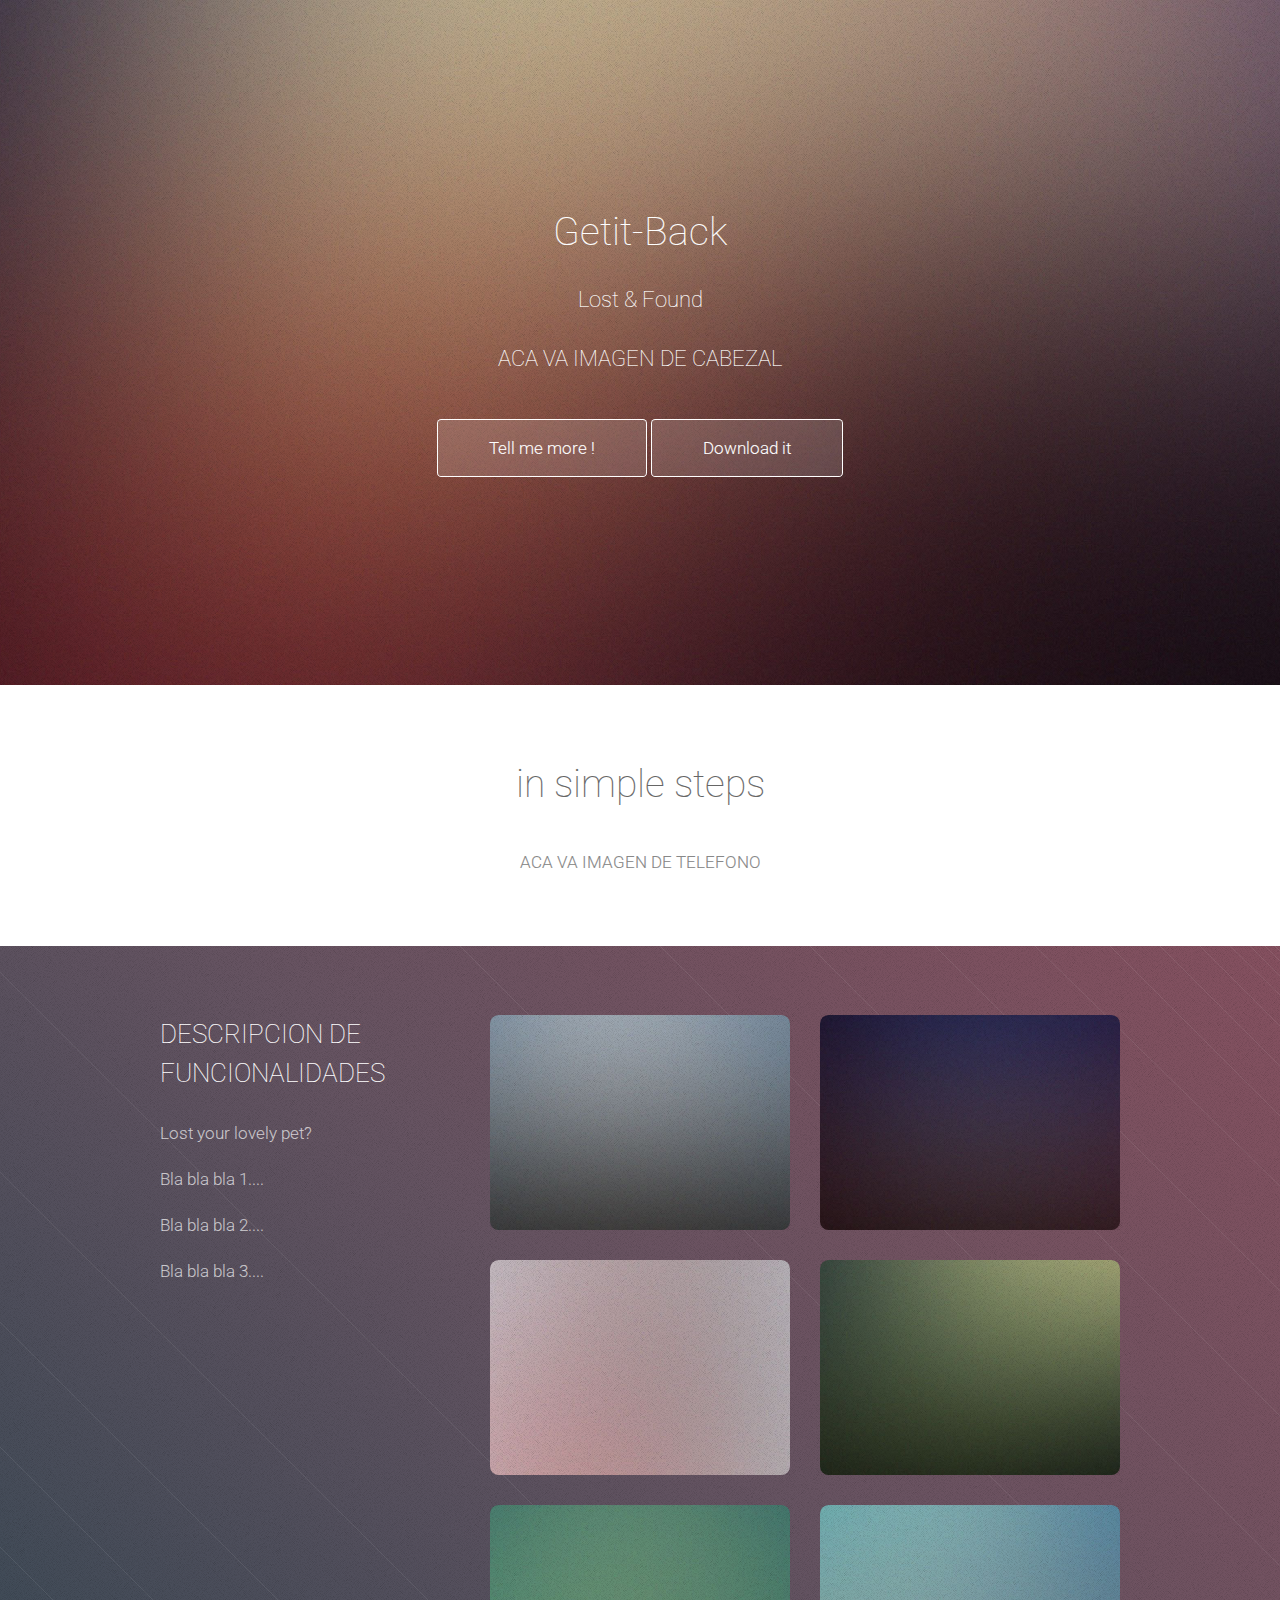
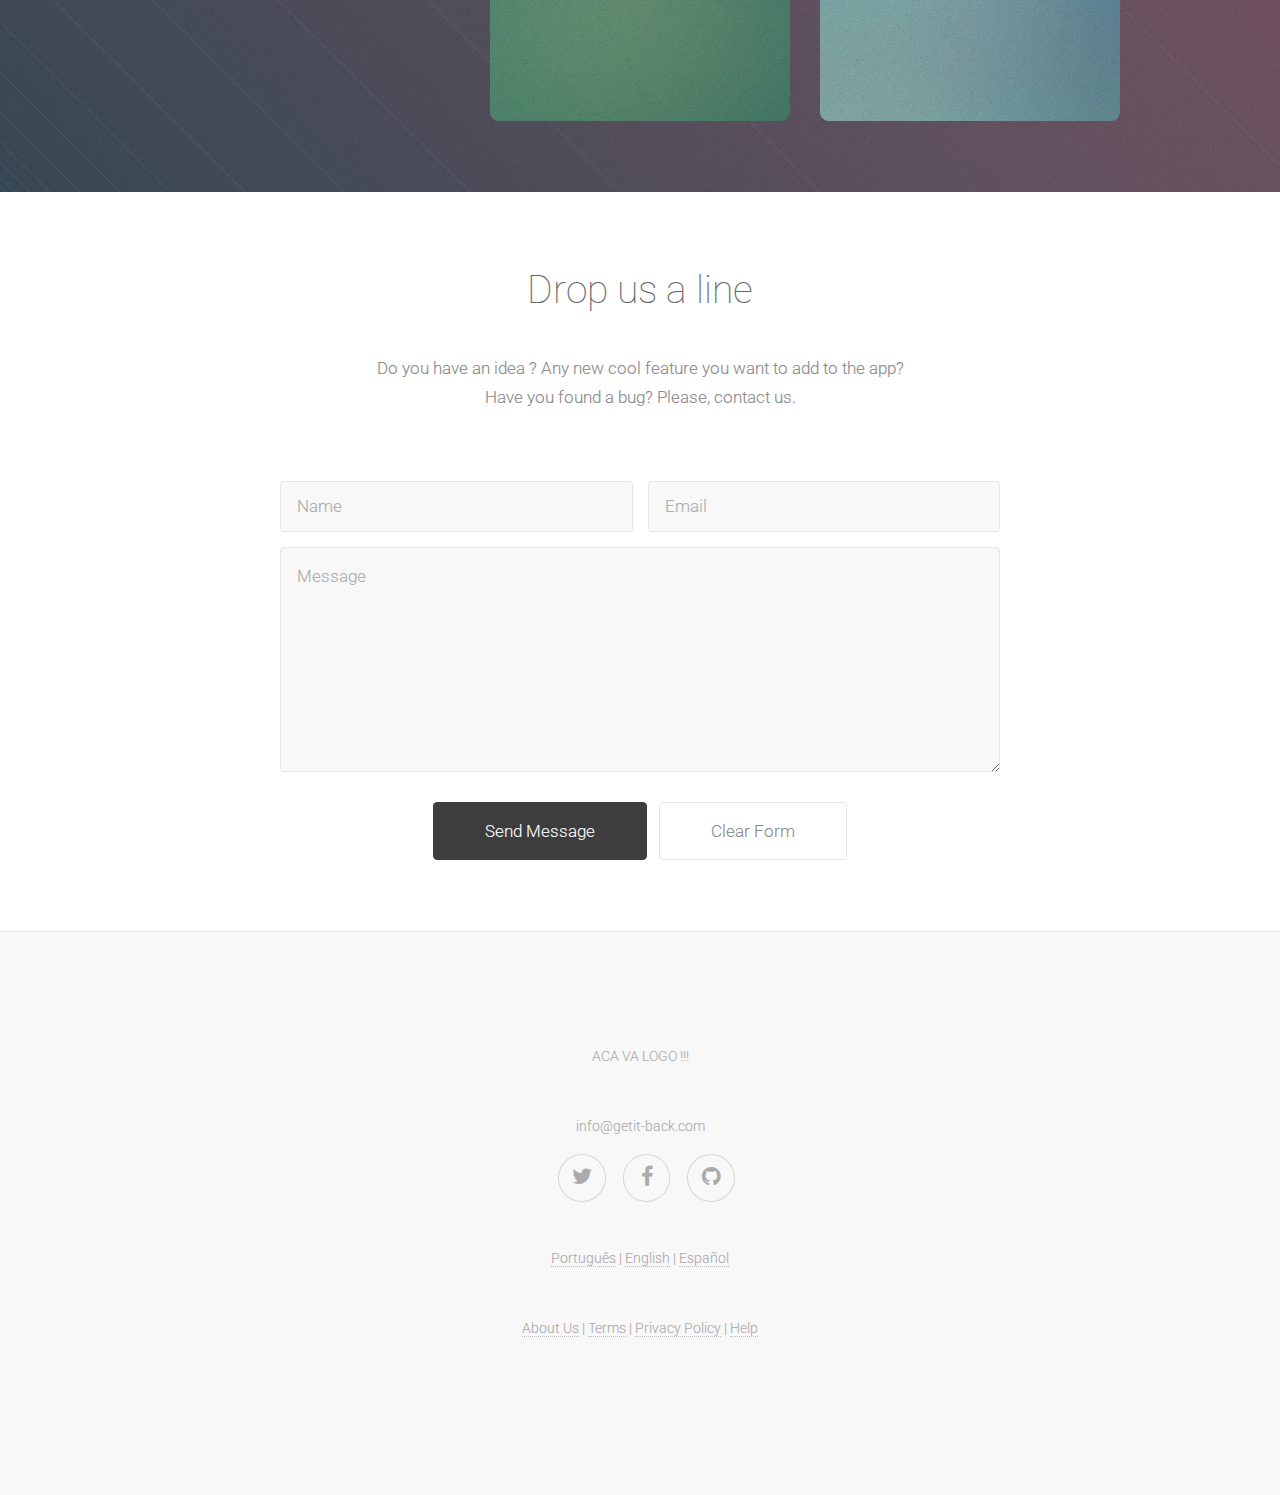
==== commit f2135d7d: "version 2" ====
--- a/index.html
+++ b/index.html
@@ -139,66 +139,7 @@
 					</div>
 				</div>
 			</section>
-			
-		<!-- Third -->
-
-			<section id="third" class="main">
-				<header>
-					<div class="container">
-						<h2>Ornare varius lorem ipsum ante lectus</h2>
-						<p>Gravida dis placerat lectus ante vel nunc euismod eget ornare varius gravida euismod lorem ipsum dolor sit amet consequat<br />
-						feugiat. Gravida dis placerat lectus ante vel nunc euismod eget ornare varius gravida euismod lorem ipsum dolor sit amet.</p>
-					</div>
-				</header>
-				<div class="content dark style3">
-					<div class="container">
-						<span class="image featured"><img src="images/pic07.jpg" alt="" /></span>
-						<div class="row">
-							<div class="4u">
-								<h3>Diam vivamus turpis lorem sodales lectus ornare</h3>
-								<p>Gravida dis placerat lectus ante vel nunc euismod est turpis sodales. Diam 
-								tempor dui lacinia eget ornare varius gravida. Gravida dis placerat lectus ante 
-								vel nunc euismod est turpis sodales. Diam tempor dui lacinia accumsan vivamus 
-								augue cubilia vivamus nisi eu eget ornare varius gravida euismod.  Gravida dis 
-								lorem ipsum dolor placerat magna tempus feugiat.</p>
-								<p>Lectus ante vel nunc euismod est turpis sodales. Diam tempor dui lacinia 
-								accumsan vivamus augue cubilia vivamus nisi eu eget ornare varius gravida dolore 
-								euismod lorem ipsum dolor sit amet consequat. vivamus nisi eu eget ornare varius 
-								gravida dolore euismod lorem ipsum dolor sit amet consequat. vivamus nisi eu 
-								eget ornare et magna.</p>
-							</div>
-							<div class="4u">
-								<p>Gravida dis placerat lectus ante vel nunc euismod est turpis sodales. Diam 
-								tempor dui lacinia eget ornare varius gravida. Gravida dis placerat lectus ante 
-								vel nunc euismod est turpis sodales. Diam tempor dui lacinia accumsan vivamus 
-								augue cubilia vivamus nisi eu eget ornare varius gravida euismod.  Gravida dis 
-								lorem ipsum dolor placerat magna tempus feugiat.</p>
-								<p>Lectus ante vel nunc euismod est turpis sodales. Diam tempor dui lacinia 
-								accumsan vivamus augue cubilia vivamus nisi eu eget ornare varius gravida dolore 
-								euismod lorem ipsum dolor sit amet consequat eget ornare varius gravida euismod.
-								Gravida dis lorem ipsum dolor placerat magna tempus feugiat magna tempus lorem.</p>
-								<p>Lectus ante vel nunc euismod est turpis sodales. Diam tempor dui lacinia 
-								accumsan vivamus augue cubilia.</p>
-							</div>
-							<div class="4u">
-								<p>Placerat lectus ante vel nunc euismod est turpis sodales. Diam tempor dui 
-								lacinia eget ornare varius gravida. Gravida dis placerat lectus ante vel nunc 
-								euismod est turpis sodales. Diam tempor dui lacinia accumsan vivamus augue 
-								cubilia vivamus nisi eu eget ornare varius gravida euismod.  Gravida dis 
-								lorem ipsum dolor placerat magna tempus feugiat. Lectus ante vel nunc euismod 
-								est turpis sodales. Diam tempor dui lacinia dolore.</p>
-								<p>Accumsan vivamus augue cubilia vivamus nisi eu eget ornare varius gravida 
-								dolore euismod lorem ipsum dolor sit amet conseismod lorem ipsum dolor sit amet 
-								consequat lorem ipsum consequat feugiat sed tempus euismod feugiat veroeros.</p>
-								<footer>
-									<a href="#fourth" class="button scrolly">Ipsum ornare lorem dolor</a>
-								</footer>
-							</div>
-						</div>
-					</div>
-				</div>
-			</section>
-                              
+
 		<!-- Fourth -->
 			<section id="fourth" class="main">
 				<header>
@@ -257,6 +198,12 @@
 						<li><a href="./pt/">Portugu&ecirc;s</a> | <a href="#">English</a> | <a href="./es/">Espa&ntilde;ol</a></li>
 					</ul>
 				</div>
+				
+				<div class="copyright">
+					<ul class="menu">
+						<li><a href="./aboutus/">About Us</a> | <a href="./terms/">Terms</a> | <a href="./policy/">Privacy Policy</a> | <a href="./help/">Help</a></li>
+					</ul>
+				</div>
 			</section>
 
 	</body>
